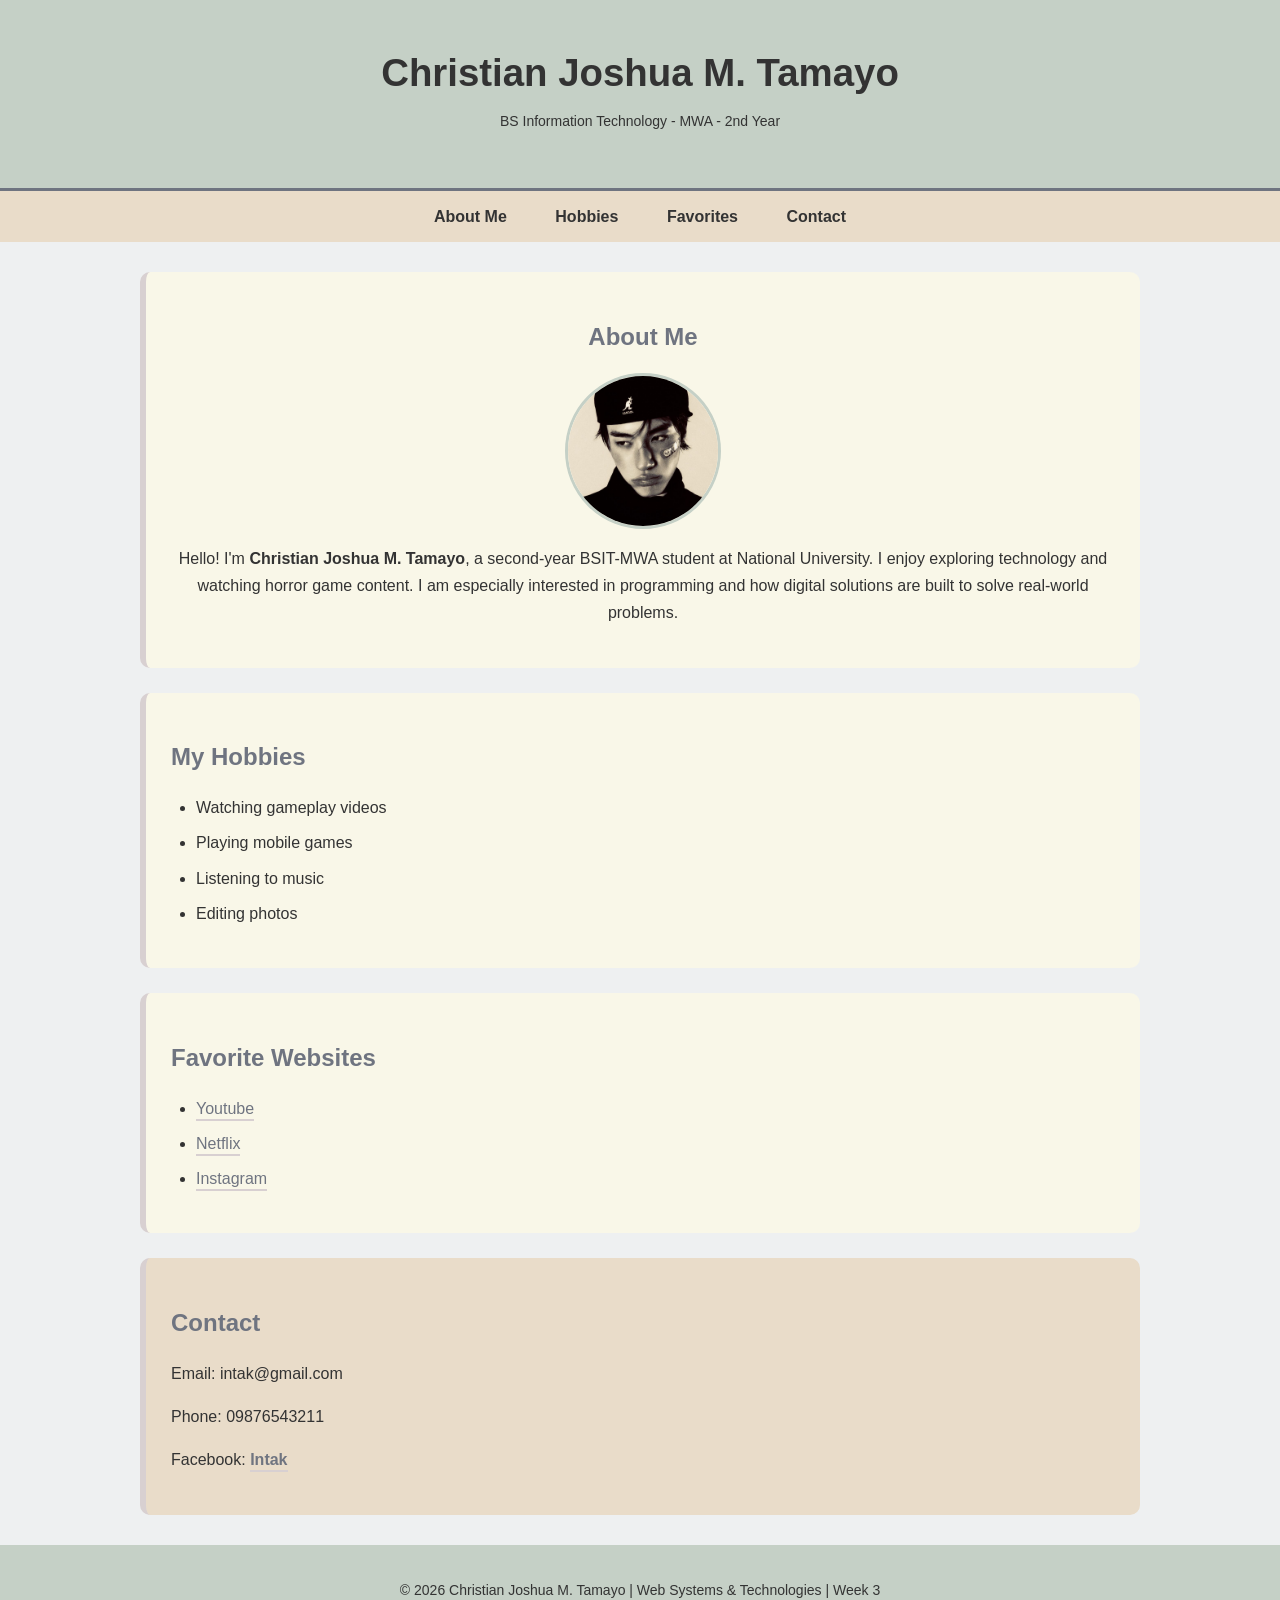
==== index.html @ 71274789 "Add files via upload" ====
<!DOCTYPE html>
<html lang="en">
<head>
<meta charset="UTF-8">
<title>Me, Myself, and I</title>

<style>
    :root {
    --sage-green: #C5D0C6;
    --soft-white: #EEF0F1;
    --cream: #F9F7E8;
    --beige: #E9DCC9;
    --dusty-rose: #D8D0D1;
    --slate-grey: #6f7480;
    --text-main: #333;
}

/* GLOBAL */
body {
    font-family: 'Segoe UI', Arial, sans-serif;
    margin: 0;
    background-color: var(--soft-white);
    color: var(--text-main);
    line-height: 1.7;
}

/* HEADER */
header {
    background-color: var(--sage-green);
    text-align: center;
    padding: 40px 20px;
    border-bottom: 3px solid var(--slate-grey);
}

header h1 {
    margin: 0;
    font-size: 2.4em;
}

header p {
    margin-top: 5px;
    font-size: 14px;
}

/* NAVIGATION */
nav {
    background-color: var(--beige);
    padding: 12px;
    text-align: center;
    position: sticky;
    top: 0;
}

nav a {
    margin: 0 10px;
    font-weight: bold;
    color: var(--black);
    padding: 6px 12px;
    border-radius: 6px;
    text-decoration: none;
    transition: 0.3s;
}

/* NAV hover */
nav a:hover {
    background-color: var(--dusty-rose);
}

/* MAIN */
main {
    max-width: 1000px;
    margin: 30px auto;
}

/* SECTIONS */
section {
    margin-bottom: 25px;
    padding: 25px;
    border-radius: 10px;
    border-left: 6px solid var(--dusty-rose);
    transition: transform 0.2s, box-shadow 0.2s;
}

/* INDIVIDUAL SECTION COLORS */
#about {
    background-color: var(--cream);
    text-align: center;
}

#hobbies {
    background-color: var(--cream);
}

#favorites {
    background-color: var(--cream);
}

#contact {
    background-color: var(--beige);
}

/* HOVER EFFECT */
section:hover {
    transform: translateY(-5px);
    box-shadow: 0 8px 20px rgba(0,0,0,0.08);
}

/* HEADINGS */
h2 {
    color: var(--slate-grey);
    margin-bottom: 10px;
}

/* IMAGE */
img {
    width: 150px;
    border-radius: 50%;
    margin: 15px auto;
    display: block;
    border: 3px solid var(--sage-green);
}

/* LISTS */
ul {
    padding-left: 25px;
}

li {
    margin-bottom: 8px;
}

/* GLOBAL LINK STYLE (FOR CONTENT LINKS) */
section a {
    color: var(--slate-grey);
    text-decoration: none;
    border-bottom: 2px solid var(--dusty-rose);
    padding-bottom: 2px;
    transition: 0.3s;
}

section a:hover {
    color: #4f5560;
    border-bottom: 2px solid var(--slate-grey);
}

/* FOOTER */
footer {
    text-align: center;
    padding: 20px;
    background-color: var(--sage-green);
    margin-top: 30px;
    font-size: 14px;
}

footer p {
    color: #333;
}

</style>
</head>

<body>

<header>
    <h1>Christian Joshua M. Tamayo</h1>
    <p>BS Information Technology - MWA - 2nd Year</p>
</header>

<nav>
    <a href="#about">About Me</a>
    <a href="#hobbies">Hobbies</a>
    <a href="#favorites">Favorites</a>
    <a href="#contact">Contact</a>
</nav>

<main>

<section id="about">
    <h2>About Me</h2>
    <img src="pic.jpg" alt="Profile Picture">
    <p>
        Hello! I'm <strong>Christian Joshua M. Tamayo</strong>, a second-year BSIT-MWA student at National University.
        I enjoy exploring technology and watching horror game content. I am especially interested
        in programming and how digital solutions are built to solve real-world problems.
    </p>
</section>

<section id="hobbies">
    <h2>My Hobbies</h2>
    <ul>
        <li>Watching gameplay videos</li>
        <li>Playing mobile games</li>
        <li>Listening to music</li>
        <li>Editing photos</li>
    </ul>
</section>

<section id="favorites">
    <h2>Favorite Websites</h2>
    <ul>
        <li><a href="https://www.youtube.com" target="_blank">Youtube</a></li>
        <li><a href="https://www.netflix.com" target="_blank">Netflix</a></li>
        <li><a href="https://www.instagram.com" target="_blank">Instagram</a></li>
    </ul>
</section>

<section id="contact">
    <h2>Contact</h2>
    <p>Email: intak@gmail.com</p>
    <p>Phone: 09876543211</p>
    <p>Facebook: <a href="https://fb.com" target="_blank"><strong>Intak</strong></a></p>
</section>

</main>

<footer>
    <p>© 2026 Christian Joshua M. Tamayo | Web Systems & Technologies | Week 3</p>
</footer>

</body>
</html>
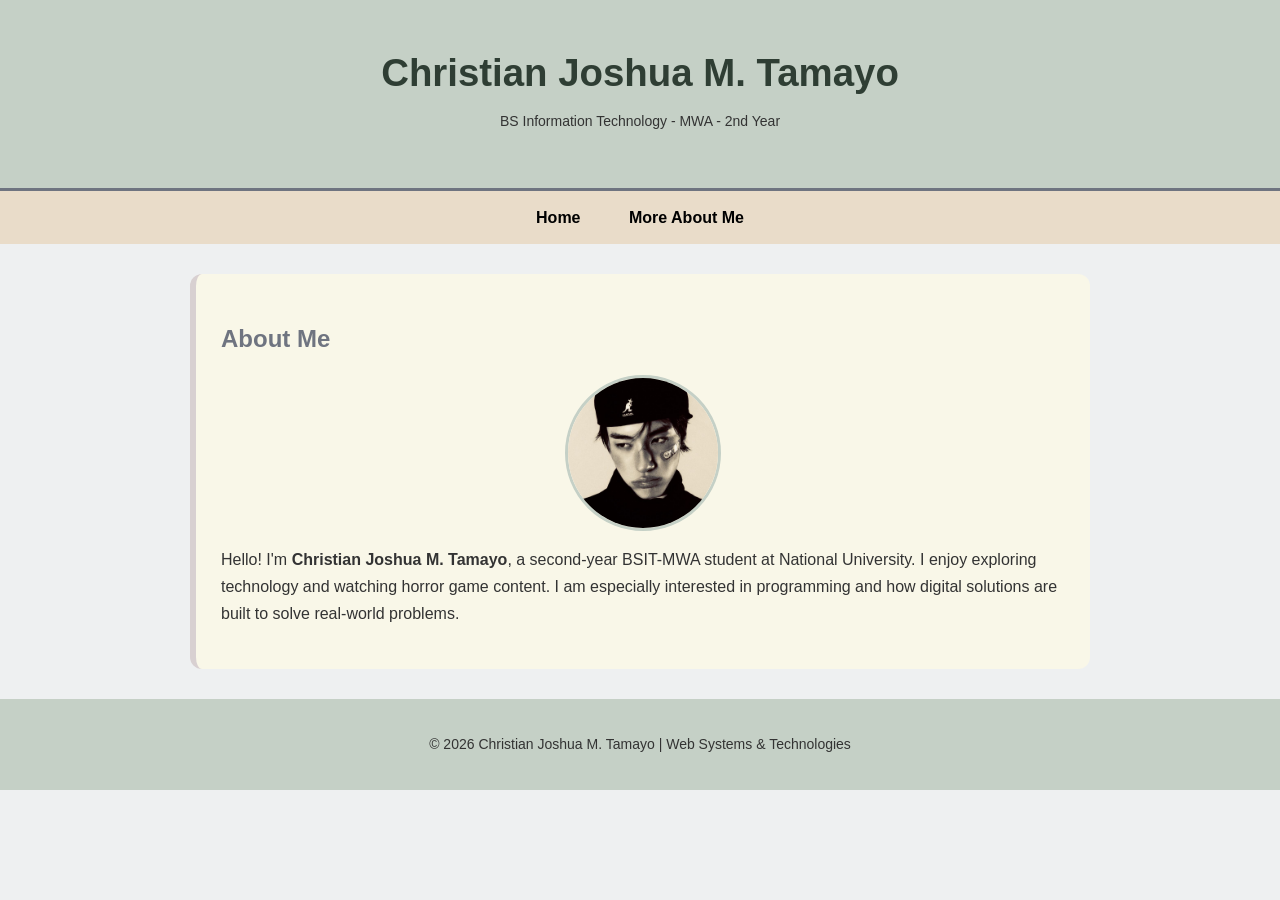
==== commit 48ca027e: "Add files via upload" ====
--- a/index.html
+++ b/index.html
@@ -2,161 +2,9 @@
 <html lang="en">
 <head>
 <meta charset="UTF-8">
-<title>Me, Myself, and I</title>
+<title>Home - Me, Myself, and I</title>
 
-<style>
-    :root {
-    --sage-green: #C5D0C6;
-    --soft-white: #EEF0F1;
-    --cream: #F9F7E8;
-    --beige: #E9DCC9;
-    --dusty-rose: #D8D0D1;
-    --slate-grey: #6f7480;
-    --text-main: #333;
-}
-
-/* GLOBAL */
-body {
-    font-family: 'Segoe UI', Arial, sans-serif;
-    margin: 0;
-    background-color: var(--soft-white);
-    color: var(--text-main);
-    line-height: 1.7;
-}
-
-/* HEADER */
-header {
-    background-color: var(--sage-green);
-    text-align: center;
-    padding: 40px 20px;
-    border-bottom: 3px solid var(--slate-grey);
-}
-
-header h1 {
-    margin: 0;
-    font-size: 2.4em;
-}
-
-header p {
-    margin-top: 5px;
-    font-size: 14px;
-}
-
-/* NAVIGATION */
-nav {
-    background-color: var(--beige);
-    padding: 12px;
-    text-align: center;
-    position: sticky;
-    top: 0;
-}
-
-nav a {
-    margin: 0 10px;
-    font-weight: bold;
-    color: var(--black);
-    padding: 6px 12px;
-    border-radius: 6px;
-    text-decoration: none;
-    transition: 0.3s;
-}
-
-/* NAV hover */
-nav a:hover {
-    background-color: var(--dusty-rose);
-}
-
-/* MAIN */
-main {
-    max-width: 1000px;
-    margin: 30px auto;
-}
-
-/* SECTIONS */
-section {
-    margin-bottom: 25px;
-    padding: 25px;
-    border-radius: 10px;
-    border-left: 6px solid var(--dusty-rose);
-    transition: transform 0.2s, box-shadow 0.2s;
-}
-
-/* INDIVIDUAL SECTION COLORS */
-#about {
-    background-color: var(--cream);
-    text-align: center;
-}
-
-#hobbies {
-    background-color: var(--cream);
-}
-
-#favorites {
-    background-color: var(--cream);
-}
-
-#contact {
-    background-color: var(--beige);
-}
-
-/* HOVER EFFECT */
-section:hover {
-    transform: translateY(-5px);
-    box-shadow: 0 8px 20px rgba(0,0,0,0.08);
-}
-
-/* HEADINGS */
-h2 {
-    color: var(--slate-grey);
-    margin-bottom: 10px;
-}
-
-/* IMAGE */
-img {
-    width: 150px;
-    border-radius: 50%;
-    margin: 15px auto;
-    display: block;
-    border: 3px solid var(--sage-green);
-}
-
-/* LISTS */
-ul {
-    padding-left: 25px;
-}
-
-li {
-    margin-bottom: 8px;
-}
-
-/* GLOBAL LINK STYLE (FOR CONTENT LINKS) */
-section a {
-    color: var(--slate-grey);
-    text-decoration: none;
-    border-bottom: 2px solid var(--dusty-rose);
-    padding-bottom: 2px;
-    transition: 0.3s;
-}
-
-section a:hover {
-    color: #4f5560;
-    border-bottom: 2px solid var(--slate-grey);
-}
-
-/* FOOTER */
-footer {
-    text-align: center;
-    padding: 20px;
-    background-color: var(--sage-green);
-    margin-top: 30px;
-    font-size: 14px;
-}
-
-footer p {
-    color: #333;
-}
-
-</style>
+<link rel="stylesheet" href="style.css">
 </head>
 
 <body>
@@ -167,10 +15,8 @@
 </header>
 
 <nav>
-    <a href="#about">About Me</a>
-    <a href="#hobbies">Hobbies</a>
-    <a href="#favorites">Favorites</a>
-    <a href="#contact">Contact</a>
+    <a href="index.html">Home</a>
+    <a href="about.html">More About Me</a>
 </nav>
 
 <main>
@@ -185,37 +31,10 @@
     </p>
 </section>
 
-<section id="hobbies">
-    <h2>My Hobbies</h2>
-    <ul>
-        <li>Watching gameplay videos</li>
-        <li>Playing mobile games</li>
-        <li>Listening to music</li>
-        <li>Editing photos</li>
-    </ul>
-</section>
-
-<section id="favorites">
-    <h2>Favorite Websites</h2>
-    <ul>
-        <li><a href="https://www.youtube.com" target="_blank">Youtube</a></li>
-        <li><a href="https://www.netflix.com" target="_blank">Netflix</a></li>
-        <li><a href="https://www.instagram.com" target="_blank">Instagram</a></li>
-    </ul>
-</section>
-
-<section id="contact">
-    <h2>Contact</h2>
-    <p>Email: intak@gmail.com</p>
-    <p>Phone: 09876543211</p>
-    <p>Facebook: <a href="https://fb.com" target="_blank"><strong>Intak</strong></a></p>
-</section>
-
 </main>
 
 <footer>
-    <p>© 2026 Christian Joshua M. Tamayo | Web Systems & Technologies | Week 3</p>
+    <p>© 2026 Christian Joshua M. Tamayo | Web Systems & Technologies</p>
 </footer>
 
-</body>
-</html>+</body>
--- a/style.css
+++ b/style.css
@@ -0,0 +1,151 @@
+:root {
+    --sage-green: #C5D0C6;
+    --soft-white: #EEF0F1;
+    --cream: #F9F7E8;
+    --beige: #E9DCC9;
+    --dusty-rose: #D8D0D1;
+    --slate-grey: #6f7480;
+    --text-main: #333;
+    --black: #000;
+}
+
+/* GLOBAL */
+body {
+    font-family: 'Segoe UI', Arial, sans-serif;
+    margin: 0;
+    background-color: var(--soft-white);
+    color: var(--text-main);
+    line-height: 1.7;
+}
+
+/* HEADER */
+header {
+    background-color: var(--sage-green);
+    text-align: center;
+    padding: 40px 20px;
+    border-bottom: 3px solid var(--slate-grey);
+}
+
+header h1 {
+    margin: 0;
+    font-size: 2.4em;
+    color: #2f3e34;
+}
+
+header p {
+    margin-top: 5px;
+    font-size: 14px;
+}
+
+/* NAVIGATION */
+nav {
+    background-color: var(--beige);
+    padding: 7px;
+    text-align: center;
+    position: sticky;
+    top: 0;
+}
+
+nav a {
+    display: inline-block;
+    margin: 0 10px;
+    font-weight: bold;
+    color: var(--black);
+    padding: 6px 12px;
+    border-radius: 6px;
+    text-decoration: none;
+    transition: 0.3s;
+}
+
+nav a:hover {
+    background-color: var(--dusty-rose);
+}
+
+/* MAIN */
+main {
+    max-width: 900px;
+    margin: 30px auto;
+    padding: 0 20px;
+}
+
+/* SECTIONS */
+section {
+    margin-bottom: 25px;
+    padding: 25px;
+    border-radius: 12px;
+    scroll-margin-top: 100px;
+    border-left: 6px solid var(--dusty-rose);
+    transition: transform 0.2s, box-shadow 0.2s;
+}
+
+/* SECTION COLORS */
+#about, #hobbies, #favorites {
+    background-color: var(--cream);
+}
+
+#contact {
+    background-color: var(--beige);
+}
+
+/* HOVER EFFECT */
+section:hover {
+    transform: translateY(-5px);
+    box-shadow: 0 8px 20px rgba(0,0,0,0.08);
+}
+
+/* HEADINGS */
+h2 {
+    color: var(--slate-grey);
+    margin-bottom: 10px;
+    font-weight: bold;
+}
+
+/* IMAGE */
+img {
+    width: 150px;
+    border-radius: 50%;
+    margin: 15px auto;
+    display: block;
+    border: 3px solid var(--sage-green);
+}
+
+/* LISTS */
+ul {
+    padding-left: 25px;
+}
+
+li {
+    margin-bottom: 8px;
+}
+
+/* TEXT SPACING */
+section p, section ul {
+    margin-top: 10px;
+}
+
+/* LINKS */
+section a {
+    color: var(--slate-grey);
+    text-decoration: none;
+    border-bottom: 2px solid var(--dusty-rose);
+    padding-bottom: 2px;
+    transition: 0.3s;
+}
+
+section a:hover {
+    color: #4f5560;
+    border-bottom: 2px solid var(--slate-grey);
+}
+
+/* FOOTER */
+footer {
+    text-align: center;
+    padding: 20px;
+    background-color: var(--sage-green);
+    margin-top: 30px;
+    font-size: 14px;
+}
+
+footer p {
+    color: #333;
+}
